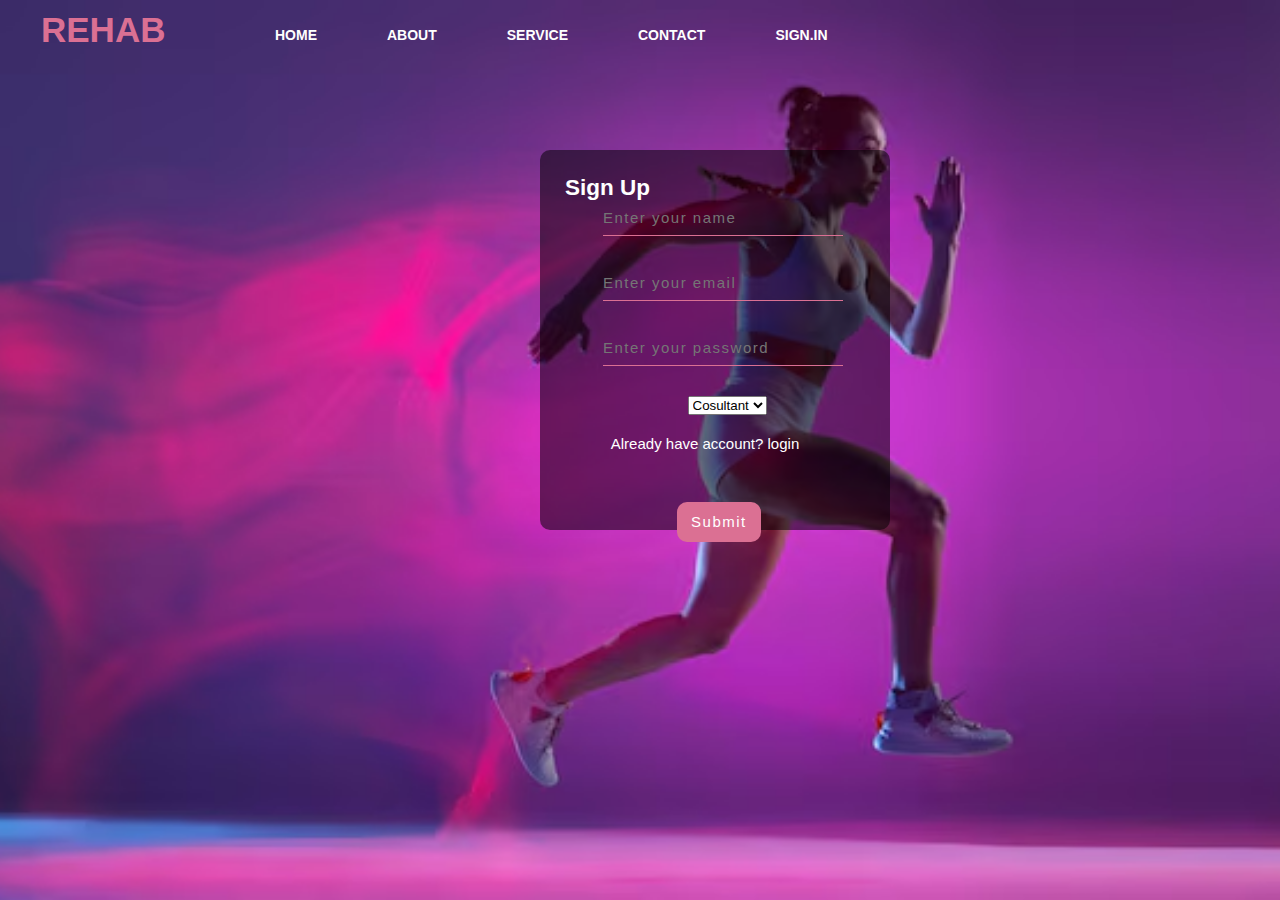
==== index.html @ 4ca8eb4b "Initial commit" ====
<!DOCTYPE html>
<html lang="en">
<head>
    <meta charset="UTF-8">
    <meta http-equiv="X-UA-Compatible" content="IE-edge">
    <meta name="viewport" content="width=device-width, initial-scale=1.0">
    <title>Signup_form</title>
    <link rel="stylesheet" href="./css/style.css">
</head>
<body>
    <div class="main">
        <div class="navbar">
            <div class="icon">
                    <h2 class="logo">REHAB</h2>
            </div>
                <div class="menu">
                    <ul>
                        <li><a href="./home.html">HOME</a></li>
                        <li><a href="#">ABOUT</a></li>
                        <li><a href="#">SERVICE</a></li>
                        <li><a href="#">CONTACT</a></li>
                        <li><a href="./index.html">SIGN.IN</a></li>
                    </ul>
                </div>
        </div>
        <div class="content">
            <div class="form">
                <h2>Sign Up</h2>
                <form action="">
                    <div class="inputBox">
                    <input type="text" name="name" placeholder="Enter your name">
                    <input type="email" name="email" placeholder="Enter your email">
                    <input type="password" name="password" placeholder="Enter your password">
                    </div>
                    <div class="inputBox2">
                    <select name="level" id="">
                    <option value="1">Cosultant</option>
                    <option value="">Paitent</option>
                    </select>
                    </div>

                    <div class="login">
                        <a href="./home.html"> Already have account? login</a>
                    </div>
                <div class="submitbutton">
                <input type="Submit" value="Submit" name="signButton">
                </div>  
                </form>
            </div>
        </div>
    </div>
</body>
</html>
---- css/style.css ----
*{
    padding: 0;
    margin: 0;
    box-sizing: border-box;
    text-decoration: none;
}

body{
    background: transparent;
    display: grid;
    place-items: center;
    min-height: 100vh;
    font-family: 'Gill Sans', 'Gill Sans MT', Calibri, 'Trebuchet MS', sans-serif;
    font-size: 15px;
}

.main{
    width: 100%;
    background: url(img4.jpg) top center;
    background-position: center;
    background-size: cover;
    height: 100vh;
}

.navbar{
    width: 1200px;
    height: 75px;
    margin: auto;
}

.icon{
    width: 200px;
    float: left;
    height: 70px;
}

.logo{
    color: palevioletred;
    font-size: 35px;
    font-family: Arial, Helvetica, sans-serif;
    padding-left: 1px;
    float: left;
    padding-top: 10px;
}

.menu{
    width: 400px;
    float: left;
    height: 70px;
}

ul{
    float: left;
    display: flex;
    justify-content: center;
    align-items: center;
}

ul li{
    list-style: none;
    margin: 35px;
    margin-top: 27px;
    font-size: 14px;
}

ul li a{
    text-decoration: none;
    color: white;
    font-family: Arial, Helvetica, sans-serif;
    font-weight: bold;
    transition: 0.1s ease-in-out;
}

ul li a:hover{
    color:palevioletred;
}

.form{
    width: 350px;
    height: 380px;
    background-color: rgba(0, 0, 0, 0.516);
    position: absolute;
    top: 150px;
    left: 540px;
    border-radius: 10px;
    padding: 25px;
}

.form form{
    background: transparent;
    width: 280px;
    height: 300px;
    display: flex;
    align-items: center;
    justify-content: center;
    flex-direction: column;
    gap: 20px;
}

.form .inputBox{
    width: 220px;
    font-family: sans-serif;
    text-align: center;
    color: palevioletred;
    font-size: 40px;
    background-color: transparent;
    border-radius: 10px;
    margin: 2px;
    padding: 8px;
}

.form input{
    width: 240px;
    height: 35px;
    background: transparent;
    border-bottom: 1px solid palevioletred;
    border-top: none;
    border-right: none;
    border-left: none;
    color: white;
    font-size: 15px;
    letter-spacing: 1.5px;
    margin-top: 30px;
    font-family: sans-serif;
}

.form h2{
    color: white;
}

.inputBox2{
    width: 35px;
}

.submitbutton input[type='submit']{
    background: palevioletred;
    width: 150%;
    height: 40px;
    border: black;
    align-items: center;
    border-radius: 10px;
    cursor: pointer;
}

.login a{
    color: white;
}
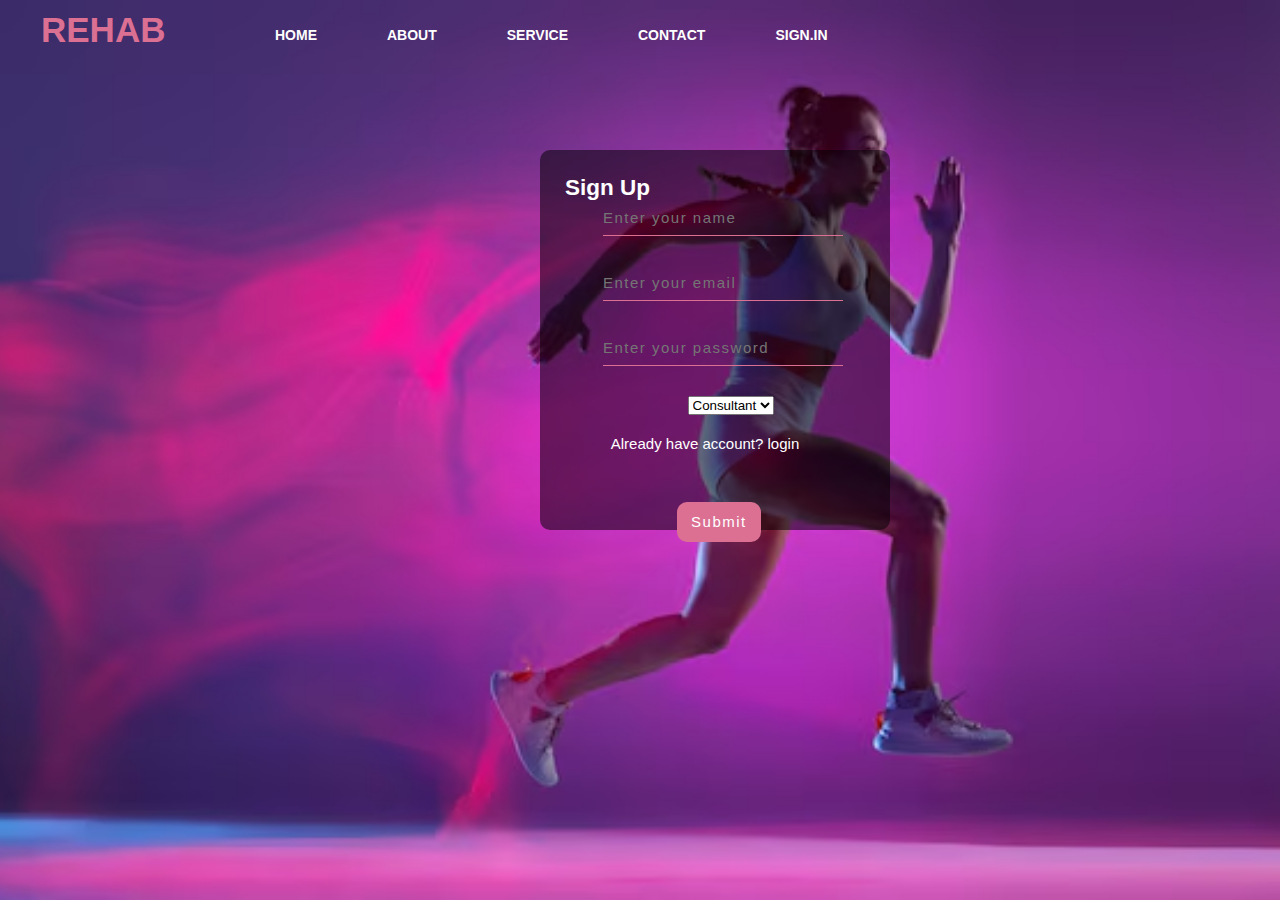
==== commit 6b2d2f6c: "add ebtire 11 and commit" ====
--- a/index.html
+++ b/index.html
@@ -34,7 +34,7 @@
                     </div>
                     <div class="inputBox2">
                     <select name="level" id="">
-                    <option value="1">Cosultant</option>
+                    <option value="1">Consultant</option>
                     <option value="">Paitent</option>
                     </select>
                     </div>
